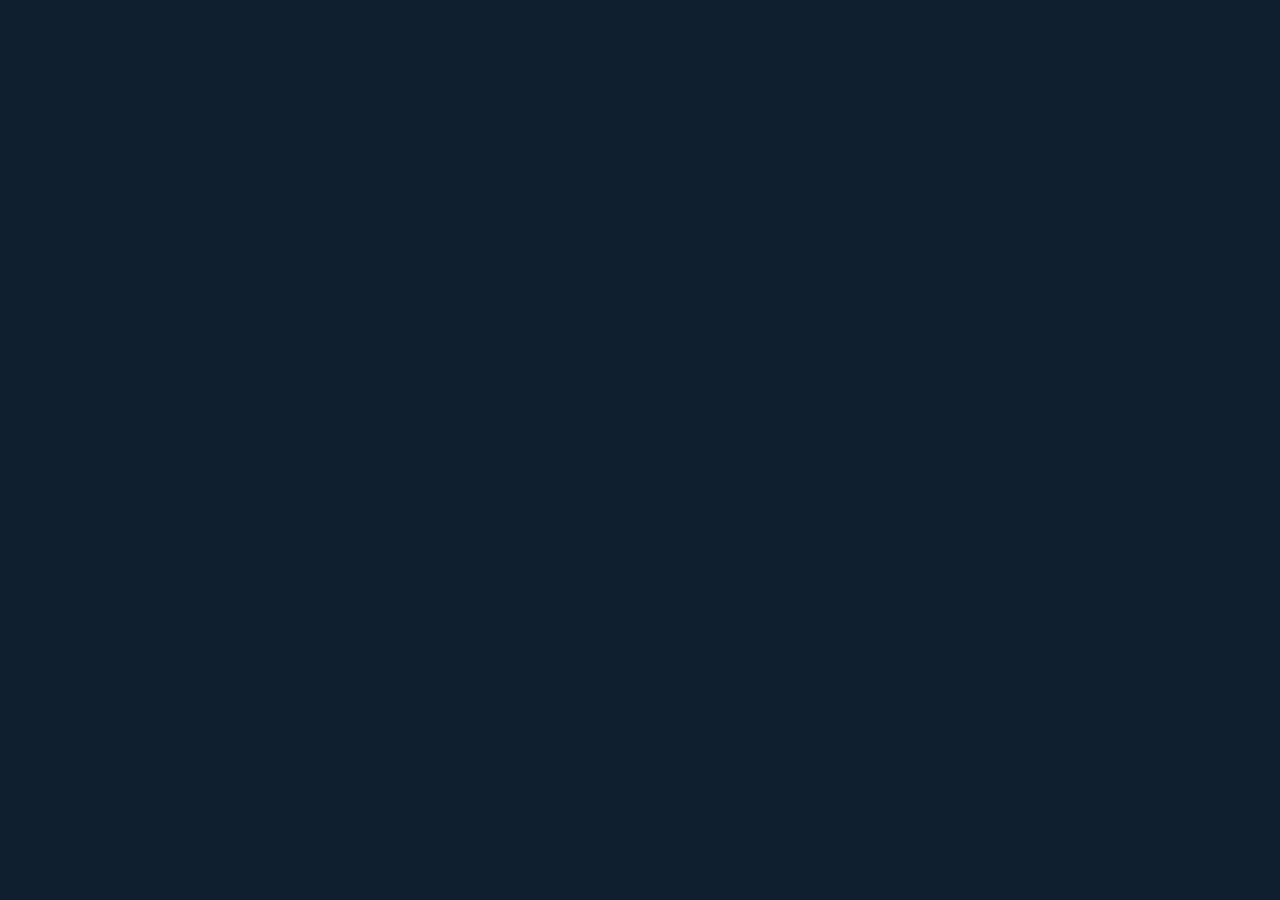
==== index.html @ 192e3f8c "Add files via upload" ====
<!DOCTYPE html>
<html lang="es">
<head>
<meta charset="UTF-8">
<meta name="viewport" content="width=device-width,initial-scale=1">
<title>Adrián García — Disciplina Financiera | Bolsa e Inmuebles con Sistema y Método</title>
<meta name="description" content="Divulgación financiera sin humo: finanzas personales, bolsa e inmuebles con el Método CAPITAL. Comunidad AIMers: Ahorrar, Invertir y Multiplicar. Capitán del Ejército del Aire, 9+ años en mercados y 5 en inmuebles.">
<meta property="og:title" content="Adrián García — Disciplina Financiera">
<meta property="og:description" content="Ni humo ni fórmulas mágicas: sistema y método. Método CAPITAL y comunidad AIMers.">
<meta property="og:type" content="website">
<link rel="icon" type="image/svg+xml" href="data:image/svg+xml,%3Csvg xmlns='http://www.w3.org/2000/svg' viewBox='0 0 240 240'%3E%3Cpolygon points='120,15 210.9,67.5 210.9,172.5 120,225 29.1,172.5 29.1,67.5' fill='none' stroke='%23C9A961' stroke-width='6'/%3E%3Ctext x='120' y='158' text-anchor='middle' font-family='Georgia,serif' font-weight='900' font-size='104' fill='%23C9A961'%3EAG%3C/text%3E%3C/svg%3E">
<link rel="preconnect" href="https://fonts.googleapis.com"><link rel="preconnect" href="https://fonts.gstatic.com" crossorigin>
<link href="https://fonts.googleapis.com/css2?family=Playfair+Display:wght@400;700;900&family=Inter:wght@400;500;600;700&family=JetBrains+Mono:wght@400;500;700&display=swap" rel="stylesheet">
<script type="application/ld+json">{"@context":"https://schema.org","@type":"Person","name":"Adrián García","url":"https://adriandegarcia.com","jobTitle":"Divulgador financiero","knowsAbout":["Inversión en bolsa","Análisis técnico","Análisis fundamental","Opciones financieras","Inversión inmobiliaria","Rent to rent","Flipping"]}</script>
<style>
/* ============================================================
   ADRIANDEGARCIA · DESIGN TOKENS (Manual de Marca v1.0 · Anexo A)
   Ley 70/25/5 · Dorado satinado ≤10% · WCAG AA
   ============================================================ */
:root{
  --ag-navy:#1B2B3D; --ag-navy-deep:#0F1E30; --ag-gold:#C9A961; --ag-cream:#F4EFE6;
  --ag-champagne:#E8D4A0; --ag-smoke:#0A121C; --ag-navy-mid:#2C4060; --ag-slate:#6B7A8C;
  --ag-slate-2:#5A6B7E; --ag-slate-light:#8FA0B2; --ag-white:#FFFFFF;
  --f-display:'Playfair Display',Georgia,serif; --f-body:'Inter',system-ui,sans-serif;
  --f-mono:'JetBrains Mono',ui-monospace,monospace;
  --g-glow:radial-gradient(circle at 70% 30%,rgba(201,169,97,.16) 0%,transparent 45%);
  --g-halo:radial-gradient(circle at 85% 85%,rgba(232,212,160,.10) 0%,transparent 40%);
  --g-depth:linear-gradient(180deg,#0F1E30 0%,#0A121C 100%);
  --s16:16px;--s24:24px;--s32:32px;--s48:48px;--s64:64px;--s96:96px;
  --maxw:1200px;
}
*,*::before,*::after{margin:0;padding:0;box-sizing:border-box}
html{scroll-behavior:smooth}
@media(prefers-reduced-motion:reduce){html{scroll-behavior:auto}*,*::before,*::after{animation:none!important;transition:none!important}}
body{font-family:var(--f-body);font-size:16px;line-height:1.6;background:var(--ag-navy-deep);color:var(--ag-cream);-webkit-font-smoothing:antialiased}
img{max-width:100%;display:block}
a{color:inherit}
.container{max-width:var(--maxw);margin:0 auto;padding:0 var(--s24)}
@media(min-width:900px){.container{padding:0 var(--s48)}}

/* ---------- Tipografía ---------- */
h1,h2{font-family:var(--f-display);color:var(--ag-cream)}
h1{font-weight:900;font-size:clamp(40px,6vw,64px);line-height:1.08;letter-spacing:-.01em}
h2{font-weight:700;font-size:clamp(30px,4vw,48px);line-height:1.15}
h3
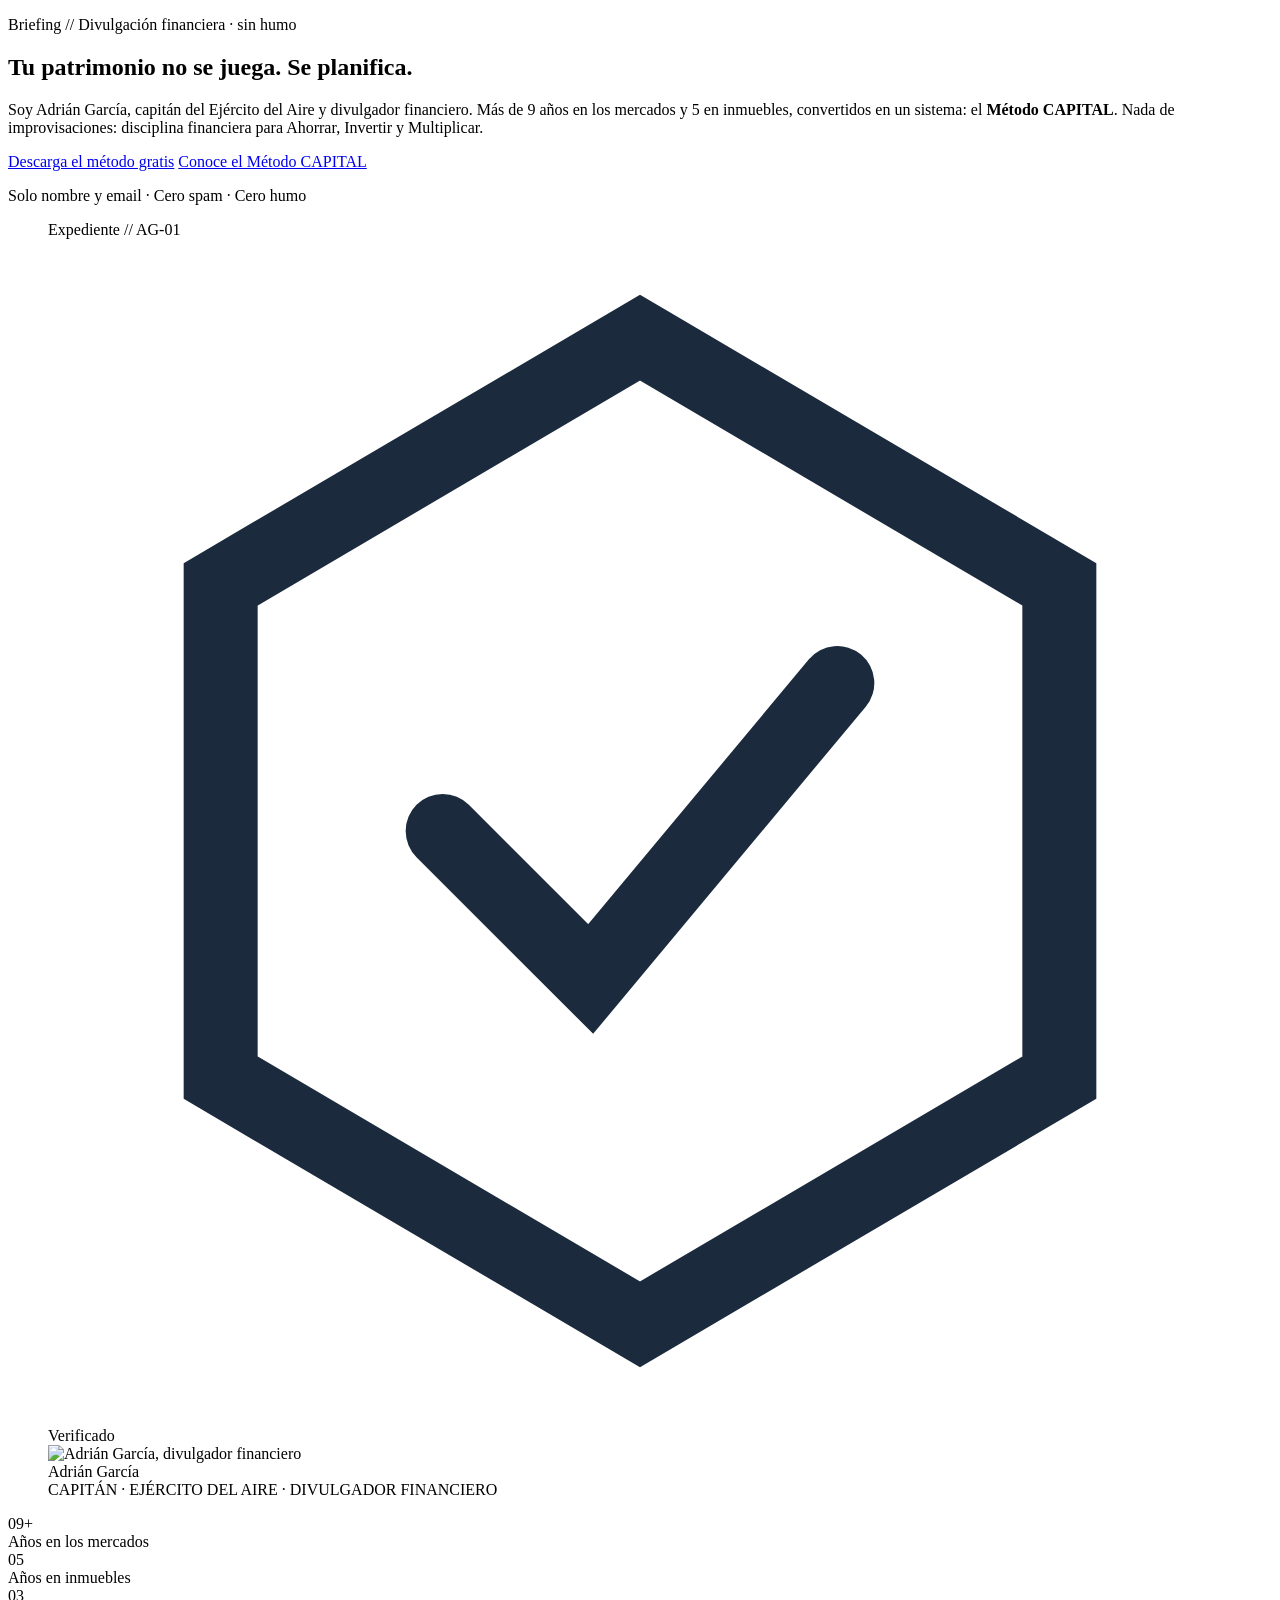
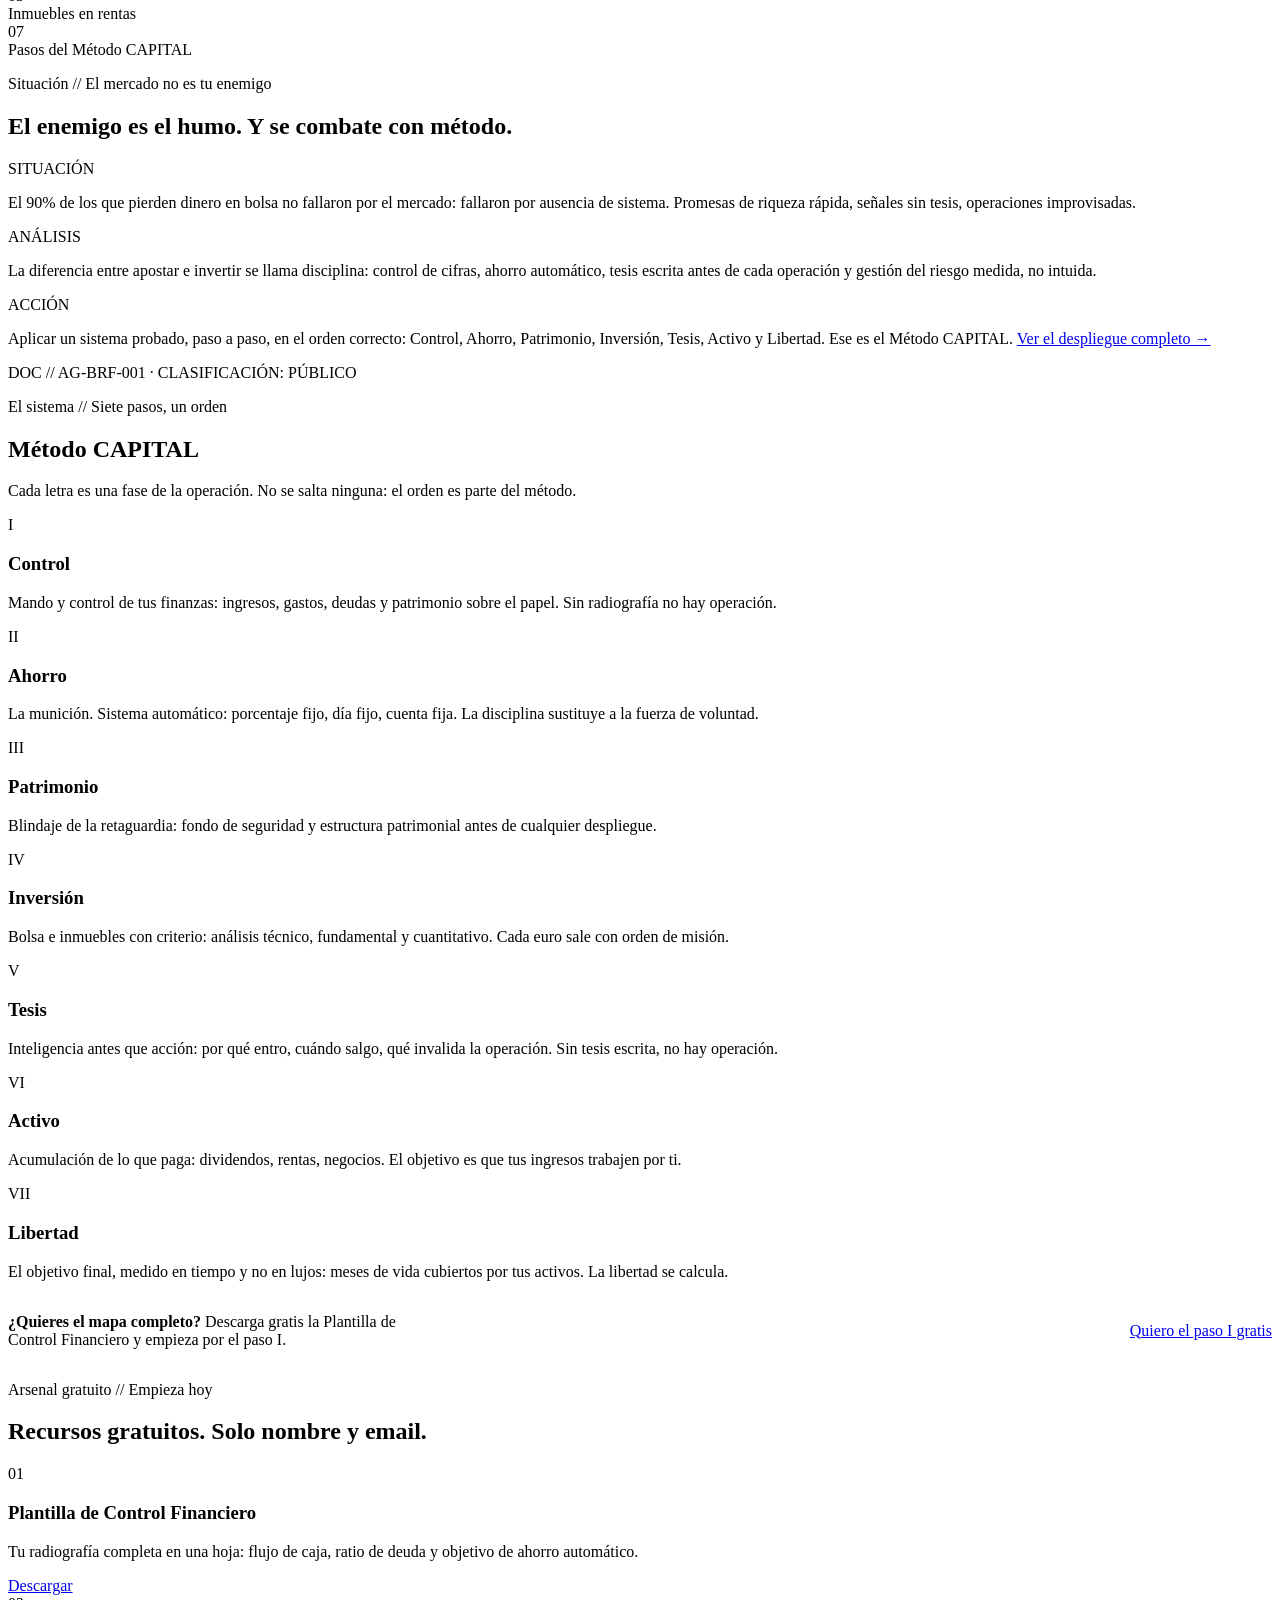
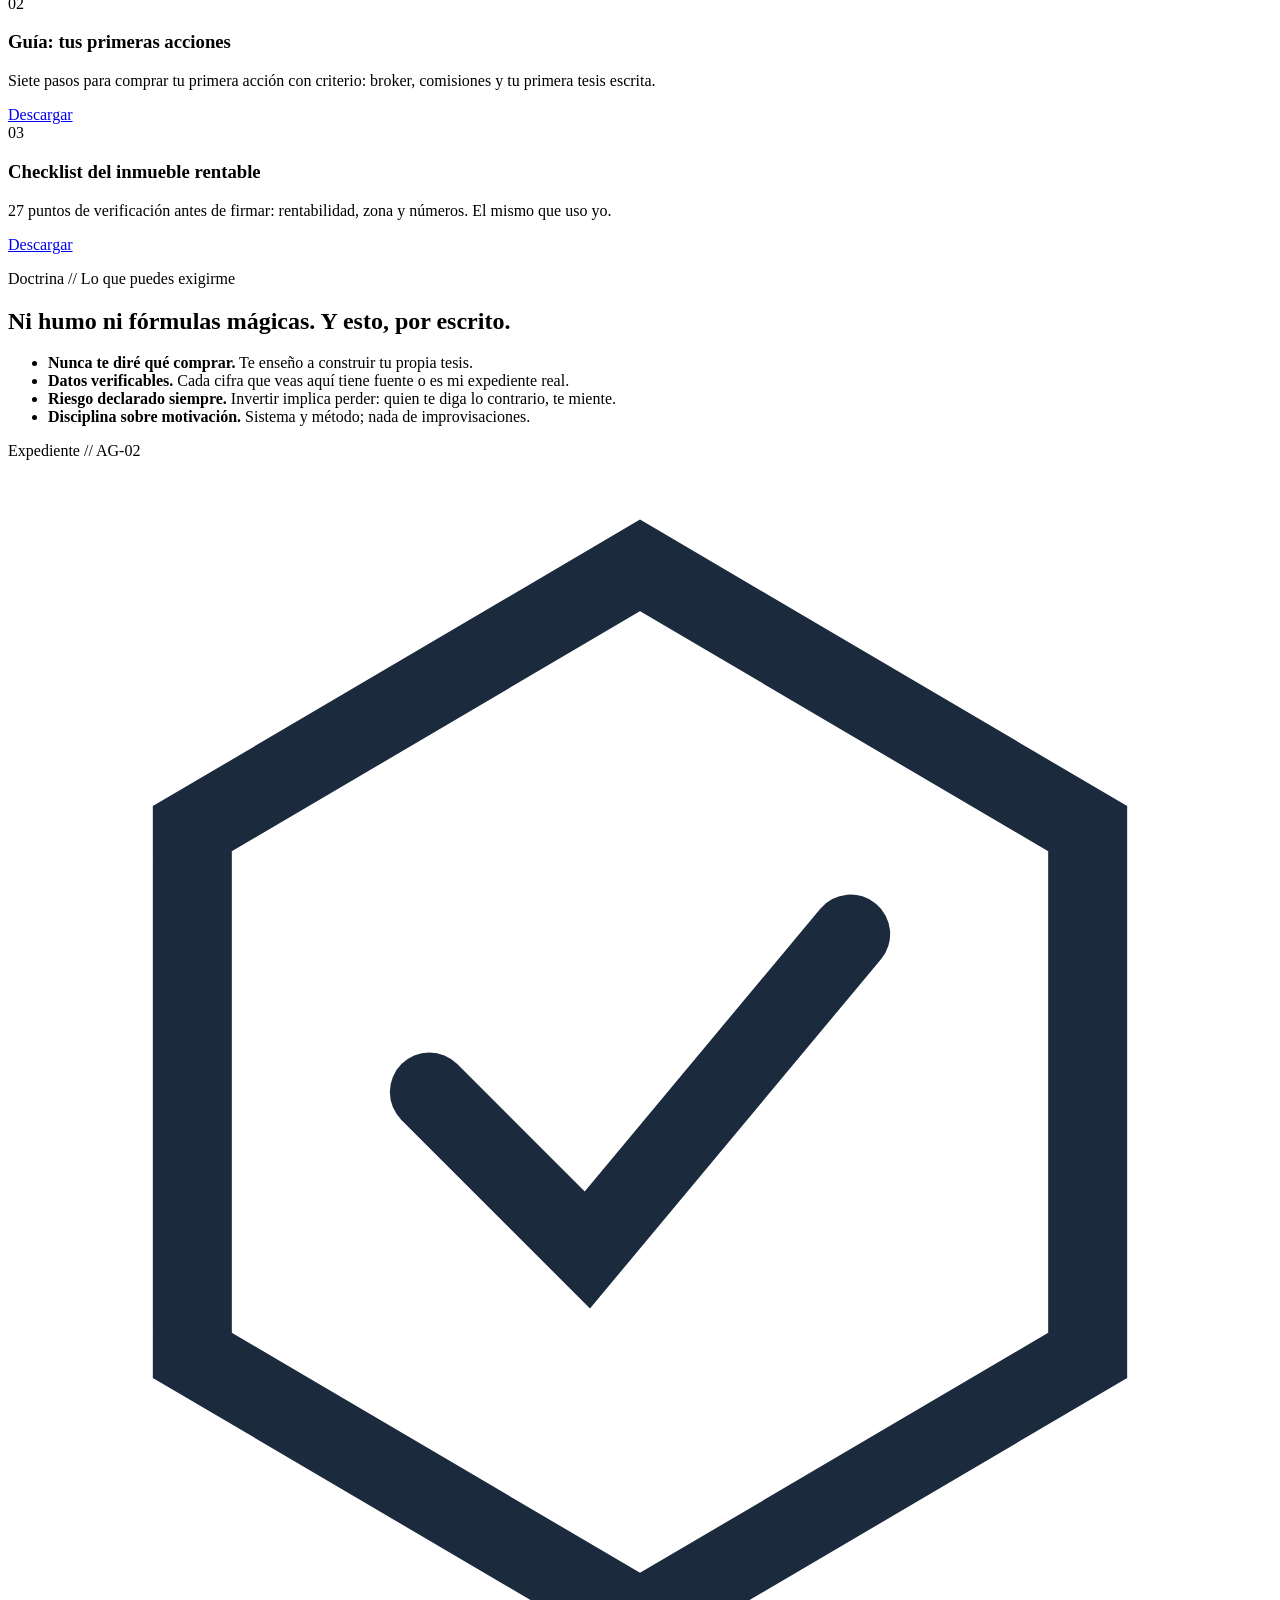
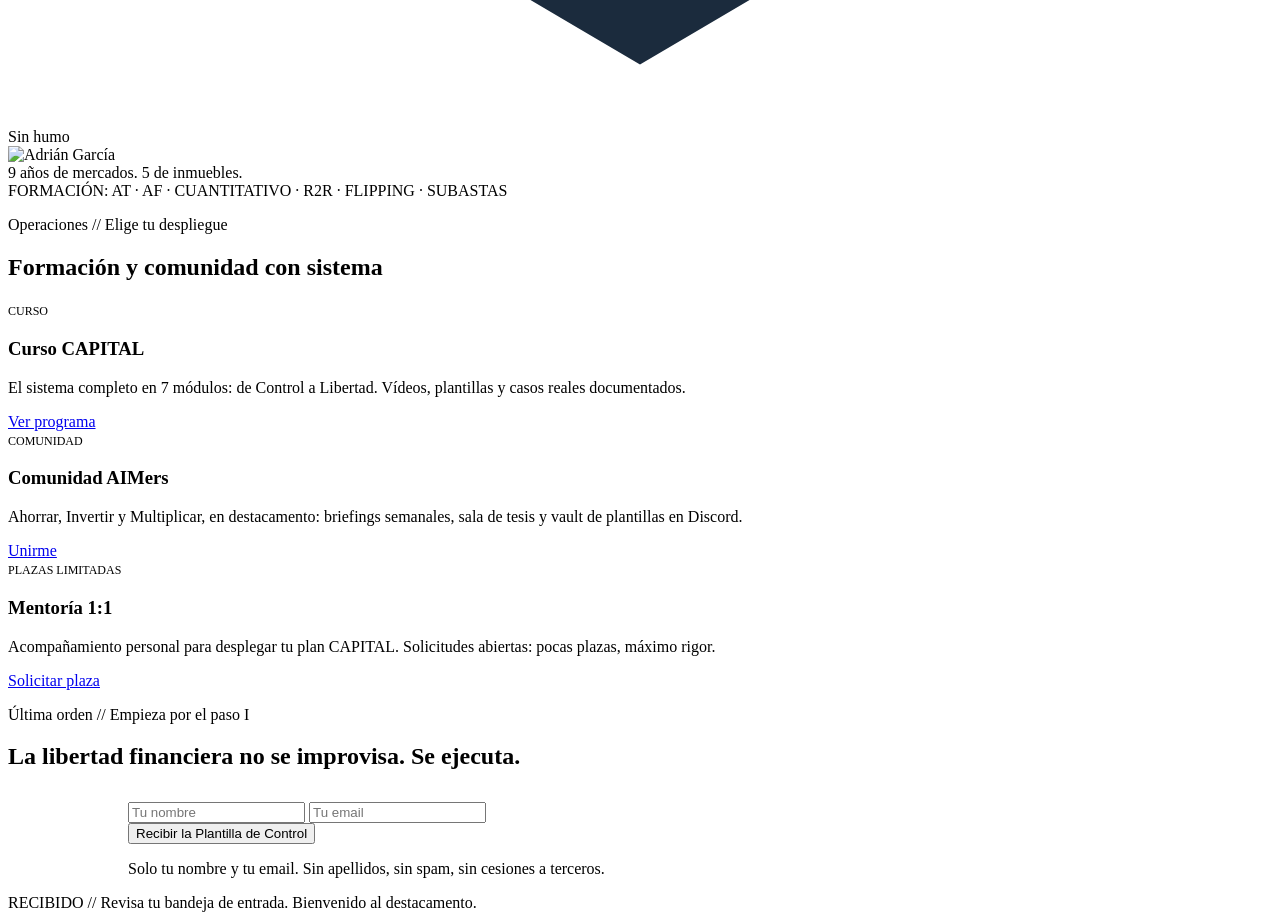
==== commit ef4c6ac1: "Add files via upload" ====
--- a/index.html
+++ b/index.html
@@ -1,45 +1,151 @@
 <!DOCTYPE html>
 <html lang="es">
 <head>
-<meta charset="UTF-8">
-<meta name="viewport" content="width=device-width,initial-scale=1">
+<meta charset="UTF-8"><meta name="viewport" content="width=device-width,initial-scale=1">
 <title>Adrián García — Disciplina Financiera | Bolsa e Inmuebles con Sistema y Método</title>
-<meta name="description" content="Divulgación financiera sin humo: finanzas personales, bolsa e inmuebles con el Método CAPITAL. Comunidad AIMers: Ahorrar, Invertir y Multiplicar. Capitán del Ejército del Aire, 9+ años en mercados y 5 en inmuebles.">
-<meta property="og:title" content="Adrián García — Disciplina Financiera">
-<meta property="og:description" content="Ni humo ni fórmulas mágicas: sistema y método. Método CAPITAL y comunidad AIMers.">
-<meta property="og:type" content="website">
-<link rel="icon" type="image/svg+xml" href="data:image/svg+xml,%3Csvg xmlns='http://www.w3.org/2000/svg' viewBox='0 0 240 240'%3E%3Cpolygon points='120,15 210.9,67.5 210.9,172.5 120,225 29.1,172.5 29.1,67.5' fill='none' stroke='%23C9A961' stroke-width='6'/%3E%3Ctext x='120' y='158' text-anchor='middle' font-family='Georgia,serif' font-weight='900' font-size='104' fill='%23C9A961'%3EAG%3C/text%3E%3C/svg%3E">
+<meta name="description" content="Divulgación financiera sin humo: finanzas personales, bolsa e inmuebles con el Método CAPITAL. Comunidad AIMers: Ahorrar, Invertir y Multiplicar.">
+<link rel="icon" href="assets/logo.svg">
 <link rel="preconnect" href="https://fonts.googleapis.com"><link rel="preconnect" href="https://fonts.gstatic.com" crossorigin>
 <link href="https://fonts.googleapis.com/css2?family=Playfair+Display:wght@400;700;900&family=Inter:wght@400;500;600;700&family=JetBrains+Mono:wght@400;500;700&display=swap" rel="stylesheet">
-<script type="application/ld+json">{"@context":"https://schema.org","@type":"Person","name":"Adrián García","url":"https://adriandegarcia.com","jobTitle":"Divulgador financiero","knowsAbout":["Inversión en bolsa","Análisis técnico","Análisis fundamental","Opciones financieras","Inversión inmobiliaria","Rent to rent","Flipping"]}</script>
-<style>
-/* ============================================================
-   ADRIANDEGARCIA · DESIGN TOKENS (Manual de Marca v1.0 · Anexo A)
-   Ley 70/25/5 · Dorado satinado ≤10% · WCAG AA
-   ============================================================ */
-:root{
-  --ag-navy:#1B2B3D; --ag-navy-deep:#0F1E30; --ag-gold:#C9A961; --ag-cream:#F4EFE6;
-  --ag-champagne:#E8D4A0; --ag-smoke:#0A121C; --ag-navy-mid:#2C4060; --ag-slate:#6B7A8C;
-  --ag-slate-2:#5A6B7E; --ag-slate-light:#8FA0B2; --ag-white:#FFFFFF;
-  --f-display:'Playfair Display',Georgia,serif; --f-body:'Inter',system-ui,sans-serif;
-  --f-mono:'JetBrains Mono',ui-monospace,monospace;
-  --g-glow:radial-gradient(circle at 70% 30%,rgba(201,169,97,.16) 0%,transparent 45%);
-  --g-halo:radial-gradient(circle at 85% 85%,rgba(232,212,160,.10) 0%,transparent 40%);
-  --g-depth:linear-gradient(180deg,#0F1E30 0%,#0A121C 100%);
-  --s16:16px;--s24:24px;--s32:32px;--s48:48px;--s64:64px;--s96:96px;
-  --maxw:1200px;
-}
-*,*::before,*::after{margin:0;padding:0;box-sizing:border-box}
-html{scroll-behavior:smooth}
-@media(prefers-reduced-motion:reduce){html{scroll-behavior:auto}*,*::before,*::after{animation:none!important;transition:none!important}}
-body{font-family:var(--f-body);font-size:16px;line-height:1.6;background:var(--ag-navy-deep);color:var(--ag-cream);-webkit-font-smoothing:antialiased}
-img{max-width:100%;display:block}
-a{color:inherit}
-.container{max-width:var(--maxw);margin:0 auto;padding:0 var(--s24)}
-@media(min-width:900px){.container{padding:0 var(--s48)}}
+<link rel="stylesheet" href="css/tokens.css"><link rel="stylesheet" href="css/style.css">
+<script type="application/ld+json">{"@context":"https://schema.org","@type":"Person","name":"Adrián García","url":"https://adriandegarcia.com","jobTitle":"Divulgador financiero","knowsAbout":["Inversión en bolsa","Análisis técnico","Análisis fundamental","Opciones financieras","Inversión inmobiliaria"]}</script>
+</head>
+<body>
+<main>
+<!-- ============ HERO (TOFU · navy deep + glow) ============ -->
+<section class="hero bg-deep glow hex-dark">
+  <div class="container hero-grid">
+    <div class="rv">
+      <p class="kicker mono">Briefing // Divulgación financiera · sin humo</p>
+      <h1>Tu patrimonio no se juega. <span class="gold">Se planifica.</span></h1>
+      <p class="lead-sub">Soy Adrián García, capitán del Ejército del Aire y divulgador financiero. Más de 9 años en los mercados y 5 en inmuebles, convertidos en un sistema: el <strong>Método CAPITAL</strong>. Nada de improvisaciones: disciplina financiera para Ahorrar, Invertir y Multiplicar.</p>
+      <div class="hero-ctas">
+        <a class="btn btn-gold" href="recursos-gratis.html">Descarga el método gratis</a>
+        <a class="btn btn-ghost" href="metodo-capital.html">Conoce el Método CAPITAL</a>
+      </div>
+      <p class="hero-note">Solo nombre y email · Cero spam · Cero humo</p>
+    </div>
+    <div class="rv">
+      <figure class="dossier">
+        <div class="dossier-top"><span>Expediente // AG-01</span>
+          <span class="seal"><svg viewBox="0 0 48 48" fill="none" stroke="#1B2B3D" stroke-width="3" stroke-linecap="round"><path d="M24 4 41 14v20L24 44 7 34V14z"/><path d="M16 24l6 6 10-12"/></svg>Verificado</span></div>
+        <div class="photo-paper"><img src="assets/img/adrian-retrato.jpg" alt="Adrián García, divulgador financiero" width="412" height="700"></div>
+        <figcaption class="dossier-bottom"><span class="n">Adrián García</span><br><span class="r">CAPITÁN · EJÉRCITO DEL AIRE · DIVULGADOR FINANCIERO</span></figcaption>
+      </figure>
+    </div>
+  </div>
+  <div class="container">
+    <div class="databar rv">
+      <div><div class="num">09+</div><div class="lbl">Años en los mercados</div></div>
+      <div><div class="num">05</div><div class="lbl">Años en inmuebles</div></div>
+      <div><div class="num">03</div><div class="lbl">Inmuebles en rentas</div></div>
+      <div><div class="num">07</div><div class="lbl">Pasos del Método CAPITAL</div></div>
+    </div>
+  </div>
+</section>
 
-/* ---------- Tipografía ---------- */
-h1,h2{font-family:var(--f-display);color:var(--ag-cream)}
-h1{font-weight:900;font-size:clamp(40px,6vw,64px);line-height:1.08;letter-spacing:-.01em}
-h2{font-weight:700;font-size:clamp(30px,4vw,48px);line-height:1.15}
-h3+<!-- ============ EL ENEMIGO: BRIEFING (navy) ============ -->
+<section class="bg-navy hex-dark">
+  <div class="container">
+    <div class="sec-head rv"><p class="kicker">Situación // El mercado no es tu enemigo</p>
+      <h2>El enemigo es el humo. Y se combate con <span class="gold">método</span>.</h2></div>
+    <div class="briefing rv">
+      <div class="row"><span class="tag">SITUACIÓN</span><p>El 90% de los que pierden dinero en bolsa no fallaron por el mercado: fallaron por ausencia de sistema. Promesas de riqueza rápida, señales sin tesis, operaciones improvisadas.</p></div>
+      <div class="row"><span class="tag">ANÁLISIS</span><p>La diferencia entre apostar e invertir se llama disciplina: control de cifras, ahorro automático, tesis escrita antes de cada operación y gestión del riesgo medida, no intuida.</p></div>
+      <div class="row"><span class="tag">ACCIÓN</span><p>Aplicar un sistema probado, paso a paso, en el orden correcto: Control, Ahorro, Patrimonio, Inversión, Tesis, Activo y Libertad. Ese es el Método CAPITAL. <a class="gold" href="metodo-capital.html">Ver el despliegue completo →</a></p></div>
+      <p class="doc mt24">DOC // AG-BRF-001 · CLASIFICACIÓN: PÚBLICO</p>
+    </div>
+  </div>
+</section>
+
+<!-- ============ MÉTODO CAPITAL (MOFU · crema) ============ -->
+<section class="bg-cream hex-cream on-cream">
+  <div class="container">
+    <div class="sec-head rv"><p class="kicker">El sistema // Siete pasos, un orden</p>
+      <h2>Método <span class="gold">CAPITAL</span></h2>
+      <p class="lead-sub mt24">Cada letra es una fase de la operación. No se salta ninguna: el orden es parte del método.</p></div>
+    <div class="grid g3">
+      <div class="card rv"><div class="top"><span class="numeral">I</span><span class="galones"><i></i><i class="off"></i><i class="off"></i></span></div><h3>Control</h3><p class="mt16">Mando y control de tus finanzas: ingresos, gastos, deudas y patrimonio sobre el papel. Sin radiografía no hay operación.</p></div>
+      <div class="card rv"><div class="top"><span class="numeral">II</span><span class="galones"><i></i><i class="off"></i><i class="off"></i></span></div><h3>Ahorro</h3><p class="mt16">La munición. Sistema automático: porcentaje fijo, día fijo, cuenta fija. La disciplina sustituye a la fuerza de voluntad.</p></div>
+      <div class="card rv"><div class="top"><span class="numeral">III</span><span class="galones"><i></i><i class="off"></i><i class="off"></i></span></div><h3>Patrimonio</h3><p class="mt16">Blindaje de la retaguardia: fondo de seguridad y estructura patrimonial antes de cualquier despliegue.</p></div>
+      <div class="card rv"><div class="top"><span class="numeral">IV</span><span class="galones"><i></i><i></i><i class="off"></i></span></div><h3>Inversión</h3><p class="mt16">Bolsa e inmuebles con criterio: análisis técnico, fundamental y cuantitativo. Cada euro sale con orden de misión.</p></div>
+      <div class="card rv"><div class="top"><span class="numeral">V</span><span class="galones"><i></i><i></i><i class="off"></i></span></div><h3>Tesis</h3><p class="mt16">Inteligencia antes que acción: por qué entro, cuándo salgo, qué invalida la operación. Sin tesis escrita, no hay operación.</p></div>
+      <div class="card rv"><div class="top"><span class="numeral">VI</span><span class="galones"><i></i><i></i><i class="off"></i></span></div><h3>Activo</h3><p class="mt16">Acumulación de lo que paga: dividendos, rentas, negocios. El objetivo es que tus ingresos trabajen por ti.</p></div>
+      <div class="card rv"><div class="top"><span class="numeral">VII</span><span class="galones"><i></i><i></i><i></i></span></div><h3>Libertad</h3><p class="mt16">El objetivo final, medido en tiempo y no en lujos: meses de vida cubiertos por tus activos. La libertad se calcula.</p></div>
+      <div class="card rv" style="grid-column:1/-1;display:flex;flex-wrap:wrap;gap:24px;align-items:center;justify-content:space-between">
+        <p style="max-width:52ch"><strong>¿Quieres el mapa completo?</strong> Descarga gratis la Plantilla de Control Financiero y empieza por el paso I.</p>
+        <a class="btn btn-gold" href="lead-magnet-presupuesto.html">Quiero el paso I gratis</a></div>
+    </div>
+  </div>
+</section>
+
+<!-- ============ RECURSOS GRATIS / LEAD MAGNETS (navy) ============ -->
+<section class="bg-deep glow">
+  <div class="container">
+    <div class="sec-head rv"><p class="kicker">Arsenal gratuito // Empieza hoy</p>
+      <h2>Recursos gratuitos. <span class="gold">Solo nombre y email.</span></h2></div>
+    <div class="grid g3">
+      <div class="card rv"><span class="numeral">01</span><h3 class="mt16">Plantilla de Control Financiero</h3><p class="mt16">Tu radiografía completa en una hoja: flujo de caja, ratio de deuda y objetivo de ahorro automático.</p><a class="btn btn-ghost btn-sm mt24" href="lead-magnet-presupuesto.html">Descargar</a></div>
+      <div class="card rv"><span class="numeral">02</span><h3 class="mt16">Guía: tus primeras acciones</h3><p class="mt16">Siete pasos para comprar tu primera acción con criterio: broker, comisiones y tu primera tesis escrita.</p><a class="btn btn-ghost btn-sm mt24" href="lead-magnet-acciones.html">Descargar</a></div>
+      <div class="card rv"><span class="numeral">03</span><h3 class="mt16">Checklist del inmueble rentable</h3><p class="mt16">27 puntos de verificación antes de firmar: rentabilidad, zona y números. El mismo que uso yo.</p><a class="btn btn-ghost btn-sm mt24" href="lead-magnet-inmuebles.html">Descargar</a></div>
+    </div>
+  </div>
+</section>
+
+<!-- ============ DOCTRINA / CONFIANZA (crema) ============ -->
+<section class="bg-cream hex-cream on-cream">
+  <div class="container split">
+    <div class="rv"><p class="kicker">Doctrina // Lo que puedes exigirme</p>
+      <h2>Ni humo ni fórmulas mágicas. Y esto, <span class="gold">por escrito</span>.</h2>
+      <div class="filete"></div>
+      <ul class="clean mt24">
+        <li><strong>Nunca te diré qué comprar.</strong> Te enseño a construir tu propia tesis.</li>
+        <li><strong>Datos verificables.</strong> Cada cifra que veas aquí tiene fuente o es mi expediente real.</li>
+        <li><strong>Riesgo declarado siempre.</strong> Invertir implica perder: quien te diga lo contrario, te miente.</li>
+        <li><strong>Disciplina sobre motivación.</strong> Sistema y método; nada de improvisaciones.</li>
+      </ul></div>
+    <div class="rv"><figure class="dossier" style="margin:0">
+      <div class="dossier-top"><span>Expediente // AG-02</span><span class="seal"><svg viewBox="0 0 48 48" fill="none" stroke="#1B2B3D" stroke-width="3" stroke-linecap="round"><path d="M24 4 41 14v20L24 44 7 34V14z"/><path d="M16 24l6 6 10-12"/></svg>Sin humo</span></div>
+      <div class="photo-paper"><img src="assets/img/adrian-cuerpo.jpg" alt="Adrián García" loading="lazy"></div>
+      <figcaption class="dossier-bottom"><span class="n">9 años de mercados. 5 de inmuebles.</span><br><span class="r">FORMACIÓN: AT · AF · CUANTITATIVO · R2R · FLIPPING · SUBASTAS</span></figcaption>
+    </figure></div>
+  </div>
+</section>
+
+<!-- ============ PRODUCTOS (BOFU · navy deep) ============ -->
+<section class="bg-smoke hex-dark">
+  <div class="container">
+    <div class="sec-head rv"><p class="kicker">Operaciones // Elige tu despliegue</p>
+      <h2>Formación y comunidad con <span class="gold">sistema</span></h2></div>
+    <div class="grid g3">
+      <div class="card rv"><div class="top"><span class="galones"><i></i><i class="off"></i><i class="off"></i></span><span class="mono" style="color:var(--ag-slate-light);font-size:12px">CURSO</span></div>
+        <h3>Curso CAPITAL</h3><p class="mt16">El sistema completo en 7 módulos: de Control a Libertad. Vídeos, plantillas y casos reales documentados.</p>
+        <a class="btn btn-gold btn-sm mt24" href="curso-capital.html">Ver programa</a></div>
+      <div class="card rv"><div class="top"><span class="galones"><i></i><i></i><i class="off"></i></span><span class="mono" style="color:var(--ag-slate-light);font-size:12px">COMUNIDAD</span></div>
+        <h3>Comunidad AIMers</h3><p class="mt16">Ahorrar, Invertir y Multiplicar, en destacamento: briefings semanales, sala de tesis y vault de plantillas en Discord.</p>
+        <a class="btn btn-ghost btn-sm mt24" href="comunidad-aimers.html">Unirme</a></div>
+      <div class="card rv"><div class="top"><span class="galones"><i></i><i></i><i></i></span><span class="mono" style="color:var(--ag-slate-light);font-size:12px">PLAZAS LIMITADAS</span></div>
+        <h3>Mentoría 1:1</h3><p class="mt16">Acompañamiento personal para desplegar tu plan CAPITAL. Solicitudes abiertas: pocas plazas, máximo rigor.</p>
+        <a class="btn btn-ghost btn-sm mt24" href="mentoria-1a1.html">Solicitar plaza</a></div>
+    </div>
+  </div>
+</section>
+
+<!-- ============ CTA FINAL ============ -->
+<section class="bg-deep glow center">
+  <div class="container rv" style="max-width:760px">
+    <p class="kicker" style="justify-content:center">Última orden // Empieza por el paso I</p>
+    <h2>La libertad financiera no se improvisa. <span class="gold">Se ejecuta.</span></h2>
+    <form class="ag-form" data-lm="newsletter-home" style="grid-template-columns:1fr;max-width:520px;margin:32px auto 0">
+      <input type="text" name="nombre" placeholder="Tu nombre" required autocomplete="given-name">
+      <input type="email" name="email" placeholder="Tu email" required autocomplete="email">
+      <button class="btn btn-gold" type="submit">Recibir la Plantilla de Control</button>
+      <p class="privacy">Solo tu nombre y tu email. Sin apellidos, sin spam, sin cesiones a terceros.</p>
+    </form>
+    <div class="form-ok">RECIBIDO // Revisa tu bandeja de entrada. Bienvenido al destacamento.</div>
+  </div>
+</section>
+</main>
+<script src="js/main.js" defer></script>
+</body>
+</html>
